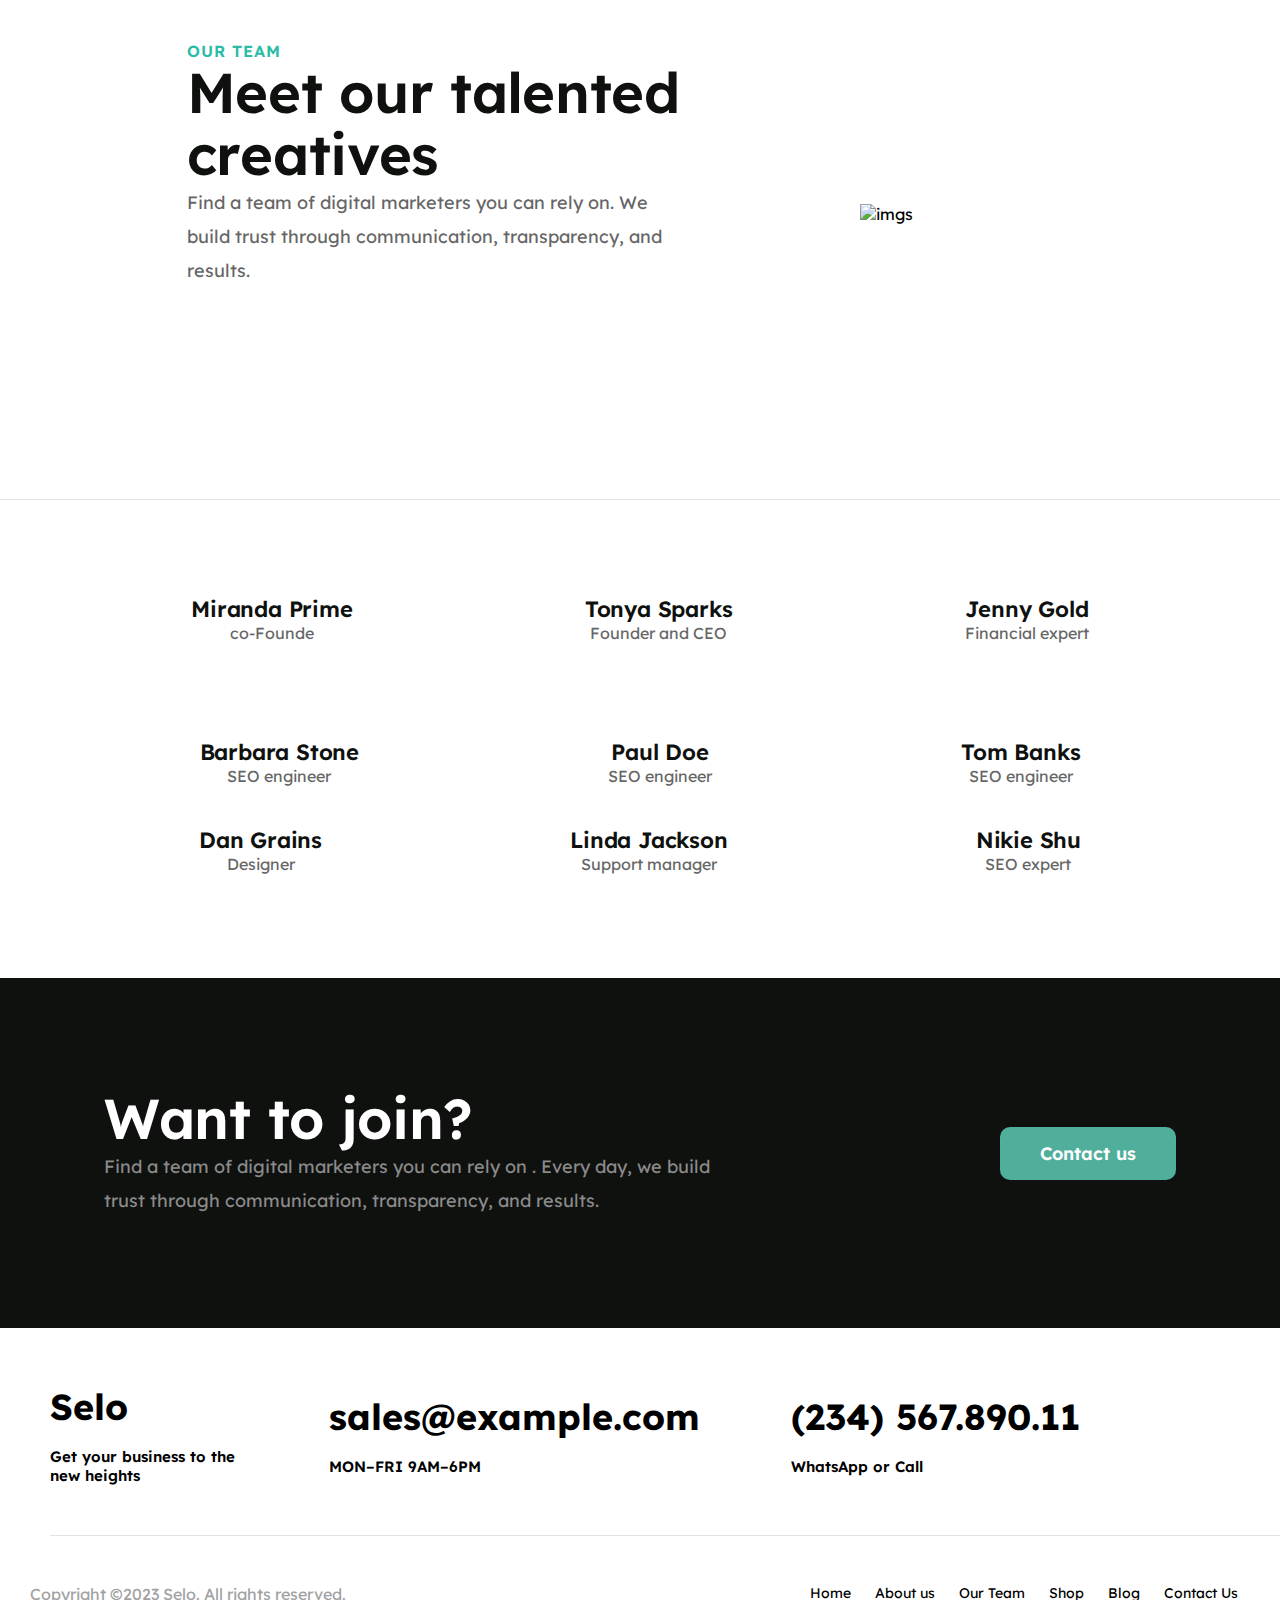
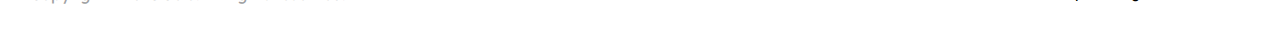
==== Ourteam_page/index.html @ f1c951bb "push new code" ====
<!DOCTYPE html>
<html lang="en">

<head>
    <title></title>
    <meta charset="UTF-8">
    <meta name="viewport" content="width=device-width, initial-scale=1">
    <link href="../assets/imgs/style/our_team_style.css" rel="stylesheet">
</head>

<body>
    <div class="container">
        <div class="head">
            <div class="head-ourteam">
                <div class="head-ourteam-words">
                    <div class="head-ourteam-title">
                        OUR TEAM
                    </div>
                    <div class="head-ourteam-body">
                        Meet our talented creatives
                    </div>
                    <div class="head-ourteam-p">
                        Find a team of digital marketers you can rely on.
                        We build trust through communication, transparency, and results.
                    </div>
                </div>
                <div class="head-imgs">
                    <img src="https://selo.b-cdn.net/wp-content/uploads/2022/09/evi.png" alt="imgs">
                </div>
            </div>
        </div>
        <div class="body">
            <div class="ceo">
                <div class="ceo-card-1">
                    <div class="ceo-porfolio-1">
                        <div class="ceo-icon-1">
                            <img src="https://selo.b-cdn.net/wp-content/uploads/2022/09/rbrgc.png" alt="">
                        </div>
                        <div class="ceo-introduce-1">
                            <div class="ceo-name">
                                Miranda Prime
                            </div>
                            <div class="ceo-position">
                                co-Founde
                            </div>
                        </div>
                    </div>
                    <div class="ceo-porfolio-2">
                        <div class="ceo-icon-2">
                            <img src="https://selo.b-cdn.net/wp-content/uploads/2022/09/rgbg.png" alt="">
                        </div>
                        <div class="ceo-introduce-2">
                            <div class="ceo-name">
                                Tonya Sparks
                            </div>
                            <div class="ceo-position">
                                Founder and CEO
                            </div>
                        </div>
                    </div>
                    <div class="ceo-porfolio-3">
                        <div class="ceo-icon-3">
                            <img src="https://selo.b-cdn.net/wp-content/uploads/2022/09/jmtyr.png" alt="">
                        </div>
                        <div class="ceo-introduce-3">
                            <div class="ceo-name">
                                Jenny Gold
                            </div>
                            <div class="ceo-position">
                                Financial expert
                            </div>
                        </div>
                    </div>
                </div>
                <div class="ceo-card-2">
                    <div class="ceo-porfolio-4">
                        <div class="ceo-icon-4">
                            <img src="https://selo.b-cdn.net/wp-content/uploads/2022/09/rgtr.png" alt="">
                        </div>
                        <div class="ceo-introduce-4">
                            <div class="ceo-name">
                                Barbara Stone
                            </div>
                            <div class="ceo-position">
                                SEO engineer
                            </div>
                        </div>
                    </div>
                    <div class="ceo-porfolio-5">
                        <div class="ceo-icon-5">
                            <img src="https://selo.b-cdn.net/wp-content/uploads/2022/09/rbgrg.png" alt="">
                        </div>
                        <div class="ceo-introduce-5">
                            <div class="ceo-name">
                                Paul Doe
                            </div>
                            <div class="ceo-position">
                                SEO engineer
                            </div>
                        </div>
                    </div>
                    <div class="ceo-porfolio-6">
                        <div class="ceo-icon-6">
                            <img src="https://selo.b-cdn.net/wp-content/uploads/2022/09/cece.png" alt="">
                        </div>
                        <div class="ceo-introduce-6">
                            <div class="ceo-name">
                                Tom Banks
                            </div>
                            <div class="ceo-position">
                                SEO engineer
                            </div>
                        </div>
                    </div>
                </div>
                <div class="ceo-card-3">
                    <div class="ceo-porfolio-7">
                        <div class="ceo-icon-7">
                            <img src="https://selo.b-cdn.net/wp-content/uploads/2022/09/3rf3.png" alt="">
                        </div>
                        <div class="ceo-introduce-7">
                            <div class="ceo-name">
                                Dan Grains
                            </div>
                            <div class="ceo-position">
                                Designer
                            </div>
                        </div>
                    </div>
                    <div class="ceo-porfolio-8">
                        <div class="ceo-icon-8">
                            <img src="https://selo.b-cdn.net/wp-content/uploads/2022/09/32rfd3.png" alt="">
                        </div>
                        <div class="ceo-introduce-8">
                            <div class="ceo-name">
                                Linda Jackson
                            </div>
                            <div class="ceo-position">
                                Support manager
                            </div>
                        </div>
                    </div>
                    <div class="ceo-porfolio-9">
                        <div class="ceo-icon-9">
                            <img src="https://selo.b-cdn.net/wp-content/uploads/2022/09/f32rf3r.png" alt="">
                        </div>
                        <div class="ceo-introduce-9">
                            <div class="ceo-name">
                                Nikie Shu
                            </div>
                            <div class="ceo-position">
                                SEO expert
                            </div>
                        </div>
                    </div>
                </div>
            </div>
            <div class="want-to-join">
                <div class="want-to-join-elements">
                    <div class="want-to-join-words">
                        <div class="want-to-join-words-elements-1">
                            Want to join?
                        </div>
                        <div class="want-to-join-words-elements-2">
                            Find a team of digital marketers you can rely on
                            . Every day, we build trust through communication,
                            transparency, and results.
                        </div>
                    </div>
                    <div class="background-icon">
                        <img src="https://selo.b-cdn.net/wp-content/uploads/2022/09/efvefdfc.png" alt="">
                    </div>
                    <div class="button-a">
                        <a>Contact us</a>
                    </div>
                </div>
            </div>
        </div>
        <footer>
            <div class="footer">
                <div class="footer-top">
                    <div class="footer-Selo">
                        <h3>Selo</h3>
                        <p>Get your business to the
                            new heights</p>
                    </div>
                    <div class="footer-email">
                        <h3>
                            sales@example.com
                        </h3>
                        <p>MON–FRI 9AM–6PM</p>
                    </div>
                    <div class="footer-number">
                        <h3>(234) 567.890.11</h3>
                        <p>WhatsApp or Call</p>
                    </div>
                </div>
                <div class="footer-bottom">
                    <div class="footer-Copyright">
                        <p>Copyright ©2023 Selo. All rights reserved.</p>
                    </div>
                    <div class="footer-navbar-menu">
                        <ul class="footer-menu">
                            <li><a href="#">Home</a></li>
                            <li><a href="#">About us</a></li>
                            <li><a href="#">Our Team</a></li>
                            <li><a href="#">Shop</a></li>
                            <li><a href="#">Blog</a></li>
                            <li><a href="#">Contact Us</a></li>
                        </ul>
                    </div>
                </div>
            </div>
        </footer>
    </div>
</body>

</html>
---- assets/imgs/style/our_team_style.css ----
@import url('https://fonts.googleapis.com/css2?family=Lexend+Deca:wght@300&display=swap');

*{
    box-sizing: border-box;
    padding: 0;
    margin: 0;
    font-family: "Lexend Deca", Sans-serif;
}
a {
    text-decoration: none;
    color: black;
}

a:hover {
    cursor: pointer;
    transition: all 215ms;
    color: #6664e4;
}
.head{
    background-color: #FFFFFF;
    background-image: url(https://selo.b-cdn.net/wp-content/uploads/2022/09/kjgrn.png);
    background-position: top center;
    background-repeat: no-repeat;
    background-size: cover;
    height: 500px;
    border-style:  solid;
    border-width: 0px 0px 1px 0px;
    border-color: #25252521;
    transition: background 0.3s, border 0.3s, border-radius 0.3s, box-shadow 0.3s;
    padding: 40px 10px 0px 10px;
}
.head-ourteam{
    width: 100%;
    display: flex;
    justify-content: space-around;
    align-items: center;
}
.head-ourteam-words .head-ourteam-title{
    text-align: left;
    color: #2CBCA5;
    font-size: 16px;
    font-weight: 600;
    text-transform: uppercase;
    line-height: 1.4em;
    letter-spacing: 1px;
}
.head-ourteam-words .head-ourteam-body{
    text-align: left;
    color: #0F110F;
    font-size: 56px;
    font-weight: 600;
    line-height: 1.1em;
    letter-spacing: -0.3px;
}
.head-ourteam-words .head-ourteam-p{
    text-align: left;
    color: #666666;
    font-size: 18px;
    font-weight: 400;
    line-height: 1.9em; 
}
.head-ourteam-words{
    width: 500px;
}
.head-ourteam .head-imgs img{
    height: 315px;
    object-fit: contain
}
.head-imgs{
    position: relative;
    top: 50px;
    right: 180px;
}
.ceo-card-1 {
    max-width: 100%;
    height: auto;
    display: flex;
    justify-content: space-around;
    margin-bottom: 75px;
}
.ceo-card-1 img{
    width: 200px;
    border-radius: 100% 100% 100% 100%;
}
.ceo-card-1 .ceo-name{
    text-align: center;
    color: #0F110F;
    font-family: "Lexend Deca", Sans-serif;
    font-size: 22px;
    font-weight: 600;
    letter-spacing: -0.2px;
}
.ceo-card-1 .ceo-position{
    text-align: center;
    color: #666666;
    font-family: "Lexend Deca", Sans-serif;
    font-size: 16px;
    font-weight: 400;
}
.ceo-card-2 {
    max-width: 100%;
    height: auto;
    display: flex;
    justify-content: space-around;
    margin-bottom: 20px;
}
.ceo-card-2 img{
    width: 200px;
    border-radius: 100% 100% 100% 100%;
}
.ceo-card-2 .ceo-name{
    text-align: center;
    color: #0F110F;
    font-family: "Lexend Deca", Sans-serif;
    font-size: 22px;
    font-weight: 600;
    letter-spacing: -0.2px;
}
.ceo-card-2 .ceo-position{
    text-align: center;
    color: #666666;
    font-family: "Lexend Deca", Sans-serif;
    font-size: 16px;
    font-weight: 400;
}
.ceo-card-3 {
    max-width: 100%;
    height: auto;
    display: flex;
    justify-content: space-around;
    margin-bottom: 20px;
}
.ceo-card-3 img{
    width: 200px;
    border-radius: 100% 100% 100% 100%;
}
.ceo-card-3 .ceo-name{
    text-align: center;
    color: #0F110F;
    font-family: "Lexend Deca", Sans-serif;
    font-size: 22px;
    font-weight: 600;
    letter-spacing: -0.2px;
}
.ceo-card-3 .ceo-position{
    text-align: center;
    color: #666666;
    font-family: "Lexend Deca", Sans-serif;
    font-size: 16px;
    font-weight: 400;
}
.ceo{
    padding: 75px;
}
.body{
    background-image: url(https://selo.b-cdn.net/wp-content/uploads/2022/09/efvij.png);
    background-position: bottom center;
    background-size: cover;
}
.want-to-join{
    width: 100%;
    height: 350px;
    background-color: #0F110F;
    margin-top: 9px;
}
.want-to-join-words{
    display: inline-block;
    flex-basis: 50%;
}
.want-to-join-elements{
    display: flex;
    justify-content: center;
    align-items: center;
    height: 100%;
}
.want-to-join-words .want-to-join-words-elements-1{
    text-align: left;
    color: #FFFFFF;
    font-family: "Lexend Deca", Sans-serif;
    font-size: 56px;
    font-weight: 600;
    line-height: 1.1em;
    letter-spacing: -0.3px;
}
.want-to-join-words .want-to-join-words-elements-2{
    text-align: left;
    color: #8B8B8B;
    font-family: "Lexend Deca", Sans-serif;
    font-size: 18px;
    font-weight: 400;
    line-height: 1.9em;
}
.background-icon{
    background-color: #0F110F;
    flex-basis: 20%;
}
.background-icon img{
    width: 250px;
    height: auto;
}
.button-a{
    font-family: "Lexend Deca", Sans-serif;
    font-size: 18px;
    font-weight: 600;
    background-color: #50AF9B;
    border-radius: 10px 10px 10px 10px;
    box-shadow: 0px 20px 60px 0px rgb(255 166 84 / 0%);
    padding: 15px 40px 15px 40px;
    
}
.button-a:hover{
    background-color: #FFFFFF;
    transition: all .45s
}
.button-a a:hover{
    color: #0F110F;
}
.button-a a{
    color: #FFFFFF;
}
.footer{
    padding-top: 56px;
}
.footer .footer-top {
    display: flex;
    align-items: center;
    justify-content: space-between;
    margin-left: 50px;
    border-style: solid;
    border-width: 0px 0px 1px 0px;
    border-color: #25252521;
    transition: background 0.3s, border 0.3s, border-radius 0.3s, box-shadow 0.3s;
}

.footer .footer-Selo {
    padding: 0px 0px 32px;
    width: 188px;
}

.footer-Selo h3 {
    margin: 0px 0px 18px;
    font-size: 36px;
    font-family: 'Lexend Deca', sans-serif;
}

.footer-Selo p {
    margin: 0px 0px 18px;
    font: 36px;
    font-size: 15px;
    font-weight: 600;
    font-family: 'Lexend Deca', sans-serif;
}

.footer .footer-email {
    padding: 0px 0px 32px;
}


.footer-email h3 {
    margin: 0px 0px 18px;
    font-size: 36px;
    font-family: 'Lexend Deca', sans-serif;
}

.footer-email p {
    margin: 0px 0px 18px;
    font-size: 15px;
    font-weight: 600;
    font-family: 'Lexend Deca', sans-serif;
}

.footer .footer-number {
    padding: 0px 0px 32px;
    margin-right: 200px;
}

.footer-number h3 {
    margin: 0px 0px 18px;
    font-size: 36px;
    font-family: 'Lexend Deca', sans-serif;
}

.footer-number p {
    margin: 0px 0px 18px;
    font-size: 15px;
    font-weight: 600;
    font-family: 'Lexend Deca', sans-serif;
}

.footer-bottom {
    display: flex;
    justify-content: space-between;
    align-items: center;
    height: 116px;
}

.footer-bottom .footer-Copyright {
    font-family: 'Lexend Deca', sans-serif;
    color: #a0a1a2;
    margin-left: 30px;
}

.footer-bottom .footer-menu {
    font-family: 'Lexend Deca', sans-serif;
    display: flex;

}

.footer-bottom .footer-navbar-menu li {
    position: relative;
    right: 30px;
    color: black;
}

.footer-menu li {
    padding-left: 0.75rem;
    padding-right: 0.75rem;
    line-height: 1.7rem;
    font-size: 14px;

}


 li {
    list-style: none;

}
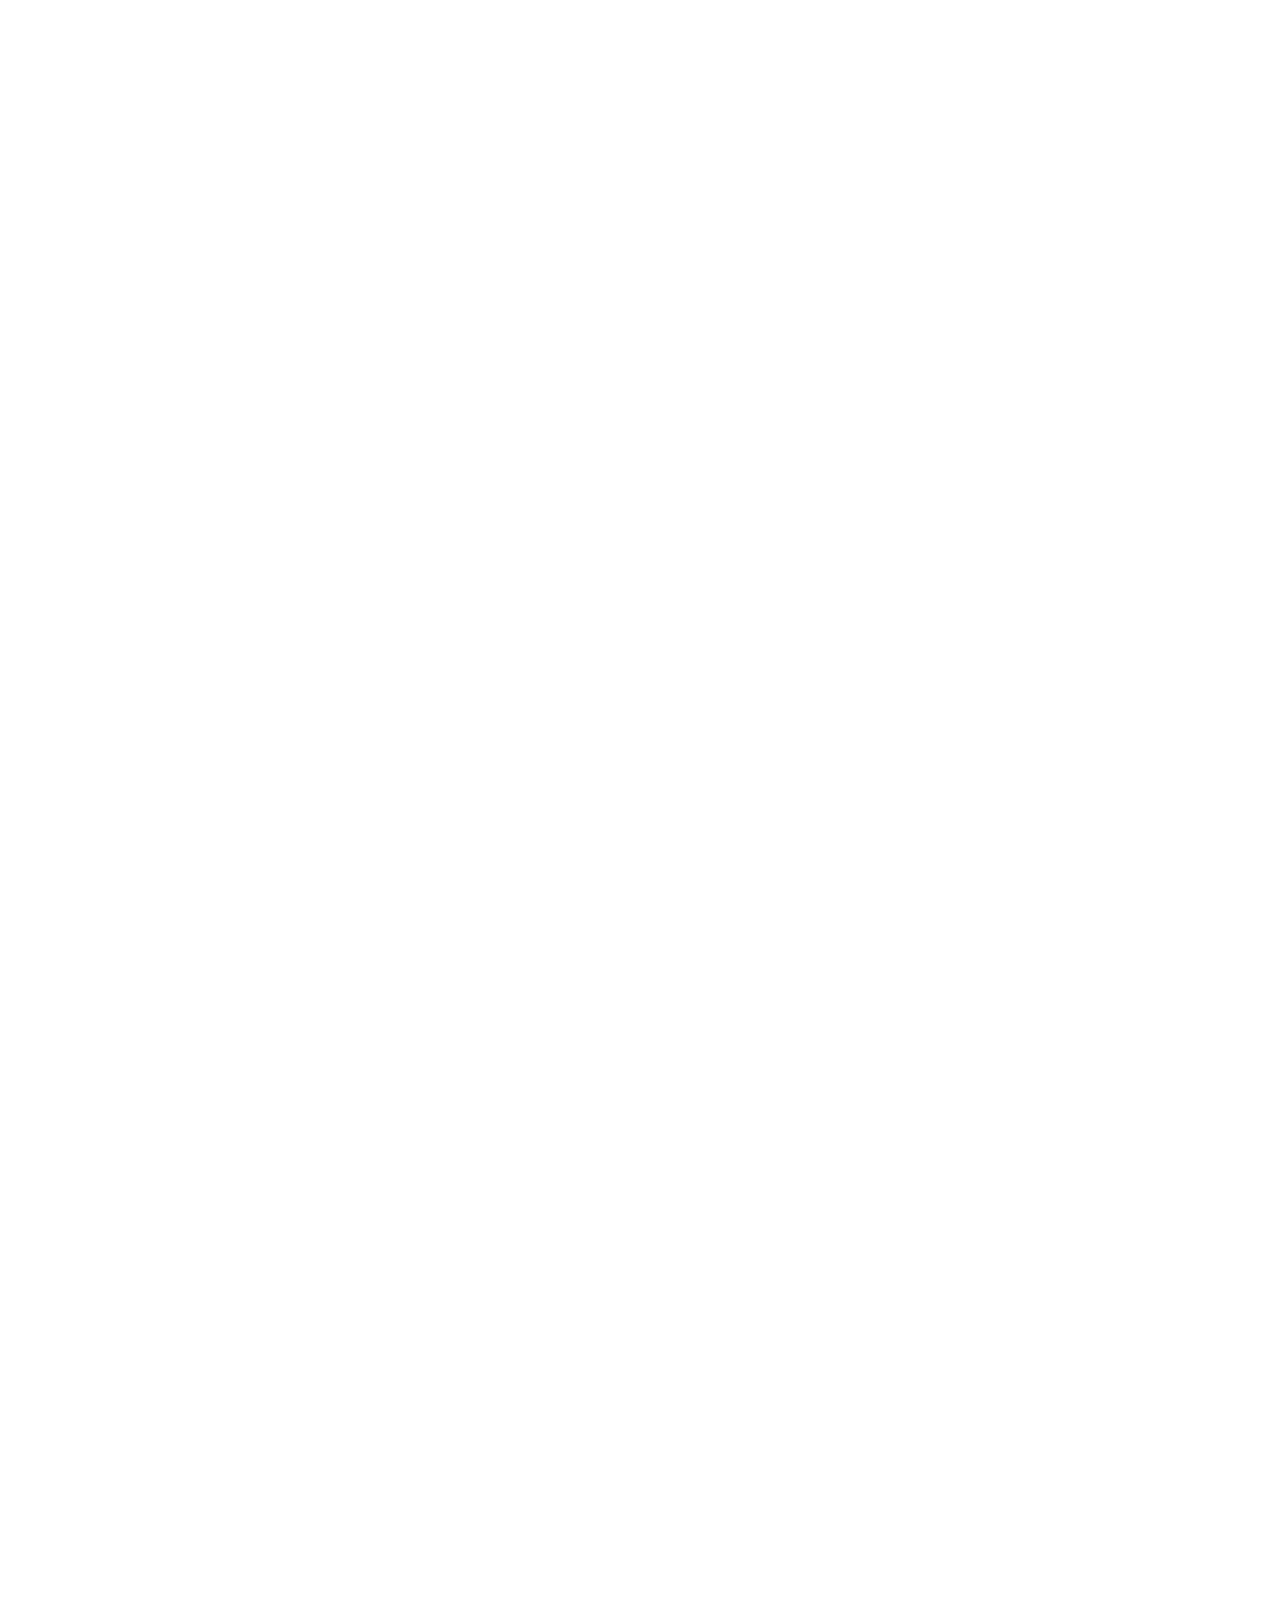
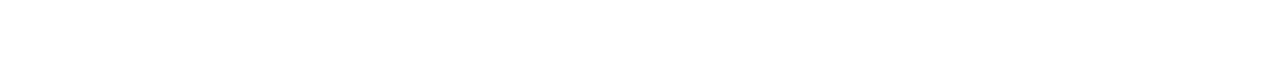
==== commit 8f6b44be: "update javascript" ====
--- a/Ourteam_page/index.html
+++ b/Ourteam_page/index.html
@@ -2,15 +2,16 @@
 <html lang="en">
 
 <head>
-    <title></title>
+    <title>Our Team-Selo</title>
     <meta charset="UTF-8">
     <meta name="viewport" content="width=device-width, initial-scale=1">
     <link href="../assets/imgs/style/our_team_style.css" rel="stylesheet">
+    <script src="../javascript/java.js"></script>
 </head>
 
 <body>
     <div class="container">
-        <div class="head">
+        <div class="head reveal">
             <div class="head-ourteam">
                 <div class="head-ourteam-words">
                     <div class="head-ourteam-title">
@@ -30,7 +31,7 @@
             </div>
         </div>
         <div class="body">
-            <div class="ceo">
+            <div class="ceo reveal">
                 <div class="ceo-card-1">
                     <div class="ceo-porfolio-1">
                         <div class="ceo-icon-1">
@@ -155,7 +156,7 @@
                     </div>
                 </div>
             </div>
-            <div class="want-to-join">
+            <div class="want-to-join reveal">
                 <div class="want-to-join-elements">
                     <div class="want-to-join-words">
                         <div class="want-to-join-words-elements-1">
@@ -177,7 +178,7 @@
             </div>
         </div>
         <footer>
-            <div class="footer">
+            <div class="footer reveal">
                 <div class="footer-top">
                     <div class="footer-Selo">
                         <h3>Selo</h3>
--- a/assets/imgs/style/our_team_style.css
+++ b/assets/imgs/style/our_team_style.css
@@ -5,6 +5,16 @@
     padding: 0;
     margin: 0;
     font-family: "Lexend Deca", Sans-serif;
+}
+.reveal{
+    position: relative;
+    transform: translateY(15px);
+    opacity: 0;
+}
+.reveal.active{
+    transform: translateY(0px);
+    opacity: 1;
+    transition: all 2s ease;
 }
 a {
     text-decoration: none;
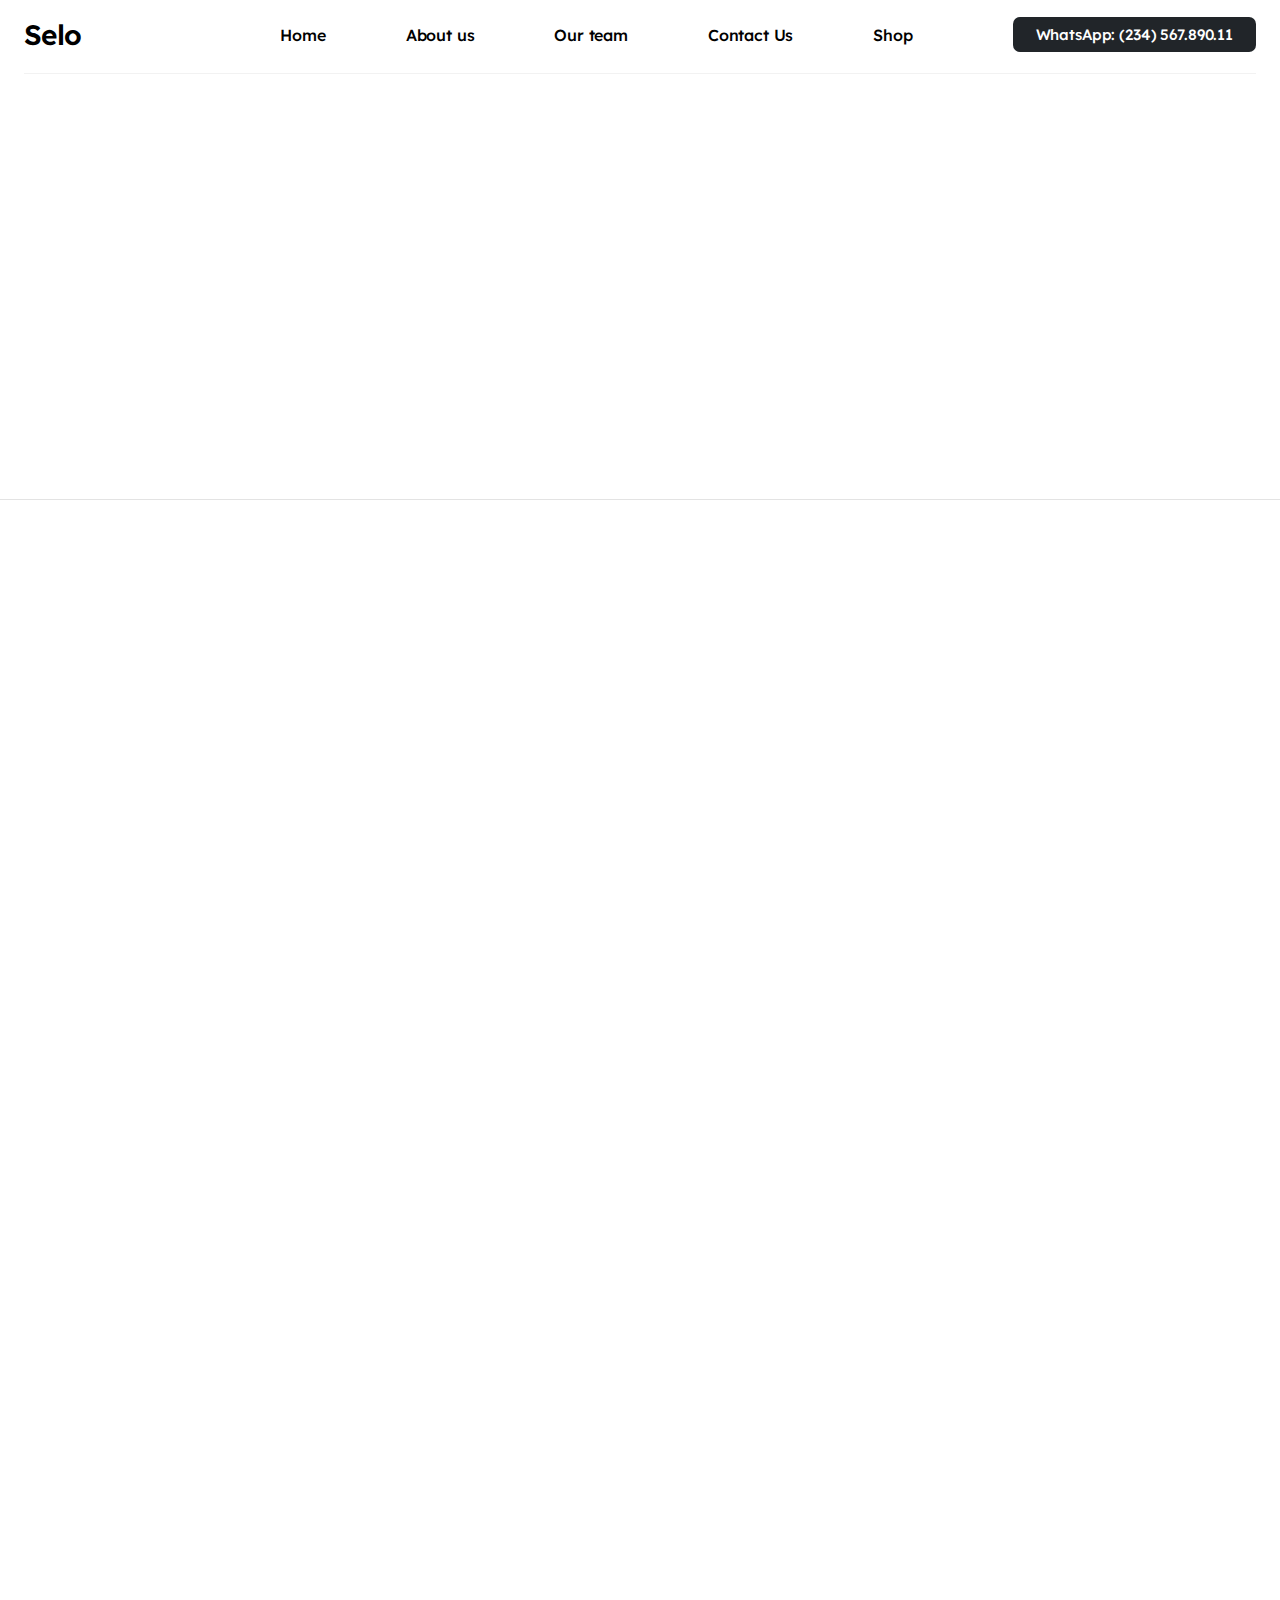
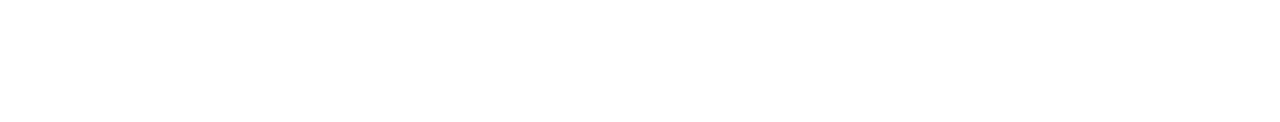
==== commit ad45d048: "reponsive about-us + add header nav" ====
--- a/Ourteam_page/index.html
+++ b/Ourteam_page/index.html
@@ -7,26 +7,72 @@
     <meta name="viewport" content="width=device-width, initial-scale=1">
     <link href="../assets/imgs/style/our_team_style.css" rel="stylesheet">
     <script src="../javascript/java.js"></script>
+    <script src="../javascript/header.js"></script>
 </head>
 
 <body>
     <div class="container">
-        <div class="head reveal">
-            <div class="head-ourteam">
-                <div class="head-ourteam-words">
-                    <div class="head-ourteam-title">
-                        OUR TEAM
-                    </div>
-                    <div class="head-ourteam-body">
-                        Meet our talented creatives
-                    </div>
-                    <div class="head-ourteam-p">
-                        Find a team of digital marketers you can rely on.
-                        We build trust through communication, transparency, and results.
-                    </div>
-                </div>
-                <div class="head-imgs">
-                    <img src="https://selo.b-cdn.net/wp-content/uploads/2022/09/evi.png" alt="imgs">
+        <div class="head-both">
+            <div class="page-header-container" id="page-header-container">
+                <div class="page-header">
+                    <div class="page-header-title">
+                        <a href="">
+                            <h5>Selo</h5>
+                        </a>
+                    </div>
+                    <div class="page-header-subtitle">
+                        <ul class="page-header-subtitle-list">
+                            <li class="page-header-home">
+                                <a href="">
+                                    <span>Home</span>
+                                </a>
+                            </li>
+                            <li class="page-header-about-us">
+                                <a href="">
+                                    <span>About us</span>
+                                </a>
+                            </li>
+                            <li class="page-header-our-team">
+                                <a href="">
+                                    <span>Our team</span>
+                                </a>
+                            </li>
+                            <li class="page-header-contact-us">
+                                <a href="">
+                                    <span>Contact Us</span>
+                                </a>
+                            </li>
+                            <li class="page-header-shop">
+                                <a href="">
+                                    <span>Shop</span>
+                                </a>
+                            </li>
+                        </ul>
+                        <div class="page-header-contact-btn">
+                            <a href="">
+                                <div>WhatsApp: (234) 567.890.11</div>
+                            </a>
+                        </div>
+                    </div>
+                </div>
+            </div>
+            <div class="head reveal">
+                <div class="head-ourteam">
+                    <div class="head-ourteam-words">
+                        <div class="head-ourteam-title">
+                            OUR TEAM
+                        </div>
+                        <div class="head-ourteam-body">
+                            Meet our talented creatives
+                        </div>
+                        <div class="head-ourteam-p">
+                            Find a team of digital marketers you can rely on.
+                            We build trust through communication, transparency, and results.
+                        </div>
+                    </div>
+                    <div class="head-imgs">
+                        <img src="https://selo.b-cdn.net/wp-content/uploads/2022/09/evi.png" alt="imgs">
+                    </div>
                 </div>
             </div>
         </div>
--- a/assets/imgs/style/our_team_style.css
+++ b/assets/imgs/style/our_team_style.css
@@ -1,21 +1,279 @@
 @import url('https://fonts.googleapis.com/css2?family=Lexend+Deca:wght@300&display=swap');
 
-*{
+* {
     box-sizing: border-box;
     padding: 0;
     margin: 0;
     font-family: "Lexend Deca", Sans-serif;
 }
-.reveal{
+
+body {
+    margin: auto;
+    width: 100%;
+    position: relative;
+    font-family: "Lexend Deca", -apple-system, BlinkMacSystemFont, "Segoe UI", Roboto, "Helvetica Neue", Arial, "Noto Sans", sans-serif, "Apple Color Emoji", "Segoe UI Emoji", "Segoe UI Symbol", "Noto Color Emoji";
+    font-size: 1rem;
+    font-weight: 400;
+    line-height: 1.5;
+    letter-spacing: -0.011em;
+    text-align: left;
+}
+
+a {
+    text-decoration: none;
+    color: black;
+}
+
+.home-page-top-section {
+    position: relative;
+    background: url("https://selo.b-cdn.net/wp-content/uploads/2022/09/ygubk.png") no-repeat center center;
+    background-size: cover;
+}
+
+.page-header-container {
+    background: transparent;
+    position: relative;
+    z-index: 0;
+    top: 0;
+    left: 0;
+    padding: 0.25rem 1.5rem;
+    height: 70px;
+}
+
+.header-sticky {
+    position: fixed;
+    top: 0;
+    left: 0;
+    width: 100%;
+    z-index: 10;
+    transition: all 0.3s ease-in-out;
+    opacity: 1;
+    transform: translateY(0);
+    background: #ffffff;
+    margin-top: 0;
+    padding: 0;
+}
+
+.page-header {
+    display: flex;
+    flex-flow: row nowrap;
+    justify-content: space-between;
+    align-items: center;
+    margin-left: auto;
+    margin-right: auto;
+    width: 100%;
+    max-width: 1400px;
+    border-bottom: 1px solid #0000000d;
+    padding-bottom: 8px;
+    height: 70px;
+}
+
+.page-header-title a h5 {
+    font-weight: 600;
+    letter-spacing: -0.021em;
+    font-size: 28px;
+    padding: 0;
+    margin-left: 16px;
+    margin: 0;
+}
+
+.page-header-subtitle {
+    display: flex;
+    width: 100%;
+    justify-content: flex-end;
+    flex-grow: 1;
+    align-items: center;
+    flex-basis: auto;
+}
+
+.page-header-subtitle-list {
+    display: flex;
+    margin: 0;
+    padding: 0;
+    margin-left: 2rem;
+    padding-left: 1rem;
+    margin-bottom: 0;
+    list-style: none;
+}
+
+.page-header-subtitle-list li {
+    margin-right: 5rem;
+}
+
+.page-header-subtitle-list .page-header-home {
+    position: relative;
+}
+
+.page-header-subtitle-list .page-header-home a {
+    font-weight: 500;
+    font-size: 16px;
+    line-height: 19px;
+    border-radius: 8px;
+    letter-spacing: -0.011em;
+    padding-top: 16px;
+    padding-bottom: 16px;
+}
+
+.page-header-subtitle-list .page-header-about-us {
+    position: relative;
+}
+
+.page-header-subtitle-list .page-header-about-us a {
+    font-weight: 500;
+    font-size: 16px;
+    line-height: 19px;
+    border-radius: 8px;
+    letter-spacing: -0.011em;
+    padding-top: 16px;
+    padding-bottom: 16px;
+}
+
+.page-header-subtitle-list .page-header-our-team {
+    position: relative;
+}
+
+.page-header-subtitle-list .page-header-our-team a {
+    font-weight: 500;
+    font-size: 16px;
+    line-height: 19px;
+    border-radius: 8px;
+    letter-spacing: -0.011em;
+    padding-top: 16px;
+    padding-bottom: 16px;
+}
+
+.page-header-subtitle-list .page-header-contact-us {
+    position: relative;
+}
+
+.page-header-subtitle-list .page-header-contact-us a {
+    font-weight: 500;
+    font-size: 16px;
+    line-height: 19px;
+    border-radius: 8px;
+    letter-spacing: -0.011em;
+    padding-top: 16px;
+    padding-bottom: 16px;
+}
+
+.page-header-subtitle-list .page-header-shop {
+    position: relative;
+}
+
+.page-header-subtitle-list .page-header-shop a {
+    font-weight: 500;
+    font-size: 16px;
+    line-height: 19px;
+    border-radius: 8px;
+    letter-spacing: -0.011em;
+    padding-top: 16px;
+    padding-bottom: 16px;
+}
+
+.page-header-subtitle .page-header-contact-btn {
+    margin-left: 20px;
+}
+
+.page-header-subtitle .page-header-contact-btn a div {
+    border: 1px solid #21252980;
+    background: #212529;
+    color: #ffffff;
+    box-shadow: none;
+    font-size: 15px;
+    font-weight: 500;
+    letter-spacing: -0.009em;
+    white-space: nowrap;
+    line-height: 1;
+    padding: 9px 22px;
+    border-radius: 7px;
+    transition: color 450ms, background 450ms;
+}
+
+.home-page-get-started-wrapper {
+    display: flex;
+    margin-right: auto;
+    margin-left: auto;
+    position: relative;
+    max-width: 1200px;
+    align-items: center;
+    --widgets-spacing: 20px;
+    box-sizing: border-box;
+}
+
+.home-page-get-started-wrapper .content-wrapper {
+    width: 100%;
+    position: relative;
+    min-height: 1px;
+    display: flex;
+}
+
+.home-page-get-started-wrapper .content-wrapper .get-started-content {
+    flex-basis: 50%;
+    position: relative;
+    width: 100%;
+    display: flex;
+    flex-direction: column;
+    flex-wrap: wrap;
+    justify-content: center;
+    align-content: center;
+}
+
+.home-page-get-started-wrapper .content-wrapper .get-started-content .content-title {
+    color: #272c2e;
+    font-family: "Lexend Deca", Sans-serif;
+    font-size: 72px;
+    font-weight: 500;
+    line-height: 1.1em;
+    letter-spacing: -0.5px;
+    background-image: url(https://selo.b-cdn.net/wp-content/uploads/2022/09/wrhf.png);
+    background-position: 0px 96%;
+    background-repeat: no-repeat;
+    background-size: 200px auto;
+    margin-bottom: 20px;
+}
+
+.home-page-get-started-wrapper .content-wrapper .get-started-content .content-description {
+    color: #3b3b3b;
+    font-family: "Inter", Sans-serif;
+    font-size: 18px;
+    font-weight: 400;
+    line-height: 1.8em;
+    letter-spacing: 0px;
+    margin-bottom: 20px;
+}
+
+.home-page-get-started-wrapper .content-wrapper .get-started-content .content-btn .get-started-btn {
+    font-family: "Lexend Deca", Sans-serif;
+    font-size: 18px;
+    font-weight: 600;
+    background-color: #262c2e;
+    border-radius: 0px 0px 0px 0px;
+    box-shadow: 0px 20px 60px 0px rgba(255, 166, 84, 0);
+    padding: 15px;
+    width: 30%;
+    text-align: center;
+}
+
+.home-page-get-started-wrapper .content-wrapper .get-started-content .content-btn .get-started-btn a>div {
+    color: white;
+}
+
+.home-page-get-started-wrapper .content-wrapper .get-started-img {
+    flex-basis: 50%;
+}
+
+.reveal {
     position: relative;
     transform: translateY(15px);
     opacity: 0;
 }
-.reveal.active{
+
+.reveal.active {
     transform: translateY(0px);
     opacity: 1;
     transition: all 2s ease;
 }
+
 a {
     text-decoration: none;
     color: black;
@@ -26,26 +284,29 @@
     transition: all 215ms;
     color: #6664e4;
 }
-.head{
+
+.head-both {
     background-color: #FFFFFF;
     background-image: url(https://selo.b-cdn.net/wp-content/uploads/2022/09/kjgrn.png);
     background-position: top center;
     background-repeat: no-repeat;
     background-size: cover;
     height: 500px;
-    border-style:  solid;
+    border-style: solid;
     border-width: 0px 0px 1px 0px;
     border-color: #25252521;
     transition: background 0.3s, border 0.3s, border-radius 0.3s, box-shadow 0.3s;
-    padding: 40px 10px 0px 10px;
-}
-.head-ourteam{
+
+}
+
+.head-ourteam {
     width: 100%;
     display: flex;
     justify-content: space-around;
     align-items: center;
 }
-.head-ourteam-words .head-ourteam-title{
+
+.head-ourteam-words .head-ourteam-title {
     text-align: left;
     color: #2CBCA5;
     font-size: 16px;
@@ -54,7 +315,8 @@
     line-height: 1.4em;
     letter-spacing: 1px;
 }
-.head-ourteam-words .head-ourteam-body{
+
+.head-ourteam-words .head-ourteam-body {
     text-align: left;
     color: #0F110F;
     font-size: 56px;
@@ -62,25 +324,30 @@
     line-height: 1.1em;
     letter-spacing: -0.3px;
 }
-.head-ourteam-words .head-ourteam-p{
+
+.head-ourteam-words .head-ourteam-p {
     text-align: left;
     color: #666666;
     font-size: 18px;
     font-weight: 400;
-    line-height: 1.9em; 
-}
-.head-ourteam-words{
+    line-height: 1.9em;
+}
+
+.head-ourteam-words {
     width: 500px;
 }
-.head-ourteam .head-imgs img{
+
+.head-ourteam .head-imgs img {
     height: 315px;
     object-fit: contain
 }
-.head-imgs{
+
+.head-imgs {
     position: relative;
     top: 50px;
     right: 180px;
 }
+
 .ceo-card-1 {
     max-width: 100%;
     height: auto;
@@ -88,11 +355,13 @@
     justify-content: space-around;
     margin-bottom: 75px;
 }
-.ceo-card-1 img{
+
+.ceo-card-1 img {
     width: 200px;
     border-radius: 100% 100% 100% 100%;
 }
-.ceo-card-1 .ceo-name{
+
+.ceo-card-1 .ceo-name {
     text-align: center;
     color: #0F110F;
     font-family: "Lexend Deca", Sans-serif;
@@ -100,13 +369,15 @@
     font-weight: 600;
     letter-spacing: -0.2px;
 }
-.ceo-card-1 .ceo-position{
+
+.ceo-card-1 .ceo-position {
     text-align: center;
     color: #666666;
     font-family: "Lexend Deca", Sans-serif;
     font-size: 16px;
     font-weight: 400;
 }
+
 .ceo-card-2 {
     max-width: 100%;
     height: auto;
@@ -114,11 +385,13 @@
     justify-content: space-around;
     margin-bottom: 20px;
 }
-.ceo-card-2 img{
+
+.ceo-card-2 img {
     width: 200px;
     border-radius: 100% 100% 100% 100%;
 }
-.ceo-card-2 .ceo-name{
+
+.ceo-card-2 .ceo-name {
     text-align: center;
     color: #0F110F;
     font-family: "Lexend Deca", Sans-serif;
@@ -126,13 +399,15 @@
     font-weight: 600;
     letter-spacing: -0.2px;
 }
-.ceo-card-2 .ceo-position{
+
+.ceo-card-2 .ceo-position {
     text-align: center;
     color: #666666;
     font-family: "Lexend Deca", Sans-serif;
     font-size: 16px;
     font-weight: 400;
 }
+
 .ceo-card-3 {
     max-width: 100%;
     height: auto;
@@ -140,11 +415,13 @@
     justify-content: space-around;
     margin-bottom: 20px;
 }
-.ceo-card-3 img{
+
+.ceo-card-3 img {
     width: 200px;
     border-radius: 100% 100% 100% 100%;
 }
-.ceo-card-3 .ceo-name{
+
+.ceo-card-3 .ceo-name {
     text-align: center;
     color: #0F110F;
     font-family: "Lexend Deca", Sans-serif;
@@ -152,38 +429,45 @@
     font-weight: 600;
     letter-spacing: -0.2px;
 }
-.ceo-card-3 .ceo-position{
+
+.ceo-card-3 .ceo-position {
     text-align: center;
     color: #666666;
     font-family: "Lexend Deca", Sans-serif;
     font-size: 16px;
     font-weight: 400;
 }
-.ceo{
+
+.ceo {
     padding: 75px;
 }
-.body{
+
+.body {
     background-image: url(https://selo.b-cdn.net/wp-content/uploads/2022/09/efvij.png);
     background-position: bottom center;
     background-size: cover;
 }
-.want-to-join{
+
+.want-to-join {
     width: 100%;
     height: 350px;
     background-color: #0F110F;
     margin-top: 9px;
 }
-.want-to-join-words{
+
+.want-to-join-words {
     display: inline-block;
     flex-basis: 50%;
 }
-.want-to-join-elements{
+
+.want-to-join-elements {
     display: flex;
     justify-content: center;
     align-items: center;
     height: 100%;
 }
-.want-to-join-words .want-to-join-words-elements-1{
+
+.want-to-join-words .want-to-join-words-elements-1 {
     text-align: left;
     color: #FFFFFF;
     font-family: "Lexend Deca", Sans-serif;
@@ -192,7 +476,8 @@
     line-height: 1.1em;
     letter-spacing: -0.3px;
 }
-.want-to-join-words .want-to-join-words-elements-2{
+
+.want-to-join-words .want-to-join-words-elements-2 {
     text-align: left;
     color: #8B8B8B;
     font-family: "Lexend Deca", Sans-serif;
@@ -200,15 +485,18 @@
     font-weight: 400;
     line-height: 1.9em;
 }
-.background-icon{
+
+.background-icon {
     background-color: #0F110F;
     flex-basis: 20%;
 }
-.background-icon img{
+
+.background-icon img {
     width: 250px;
     height: auto;
 }
-.button-a{
+
+.button-a {
     font-family: "Lexend Deca", Sans-serif;
     font-size: 18px;
     font-weight: 600;
@@ -216,21 +504,26 @@
     border-radius: 10px 10px 10px 10px;
     box-shadow: 0px 20px 60px 0px rgb(255 166 84 / 0%);
     padding: 15px 40px 15px 40px;
-    
-}
-.button-a:hover{
+
+}
+
+.button-a:hover {
     background-color: #FFFFFF;
     transition: all .45s
 }
-.button-a a:hover{
+
+.button-a a:hover {
     color: #0F110F;
 }
-.button-a a{
+
+.button-a a {
     color: #FFFFFF;
 }
-.footer{
+
+.footer {
     padding-top: 56px;
 }
+
 .footer .footer-top {
     display: flex;
     align-items: center;
@@ -331,8 +624,7 @@
 }
 
 
- li {
+li {
     list-style: none;
 
-}
-
+}